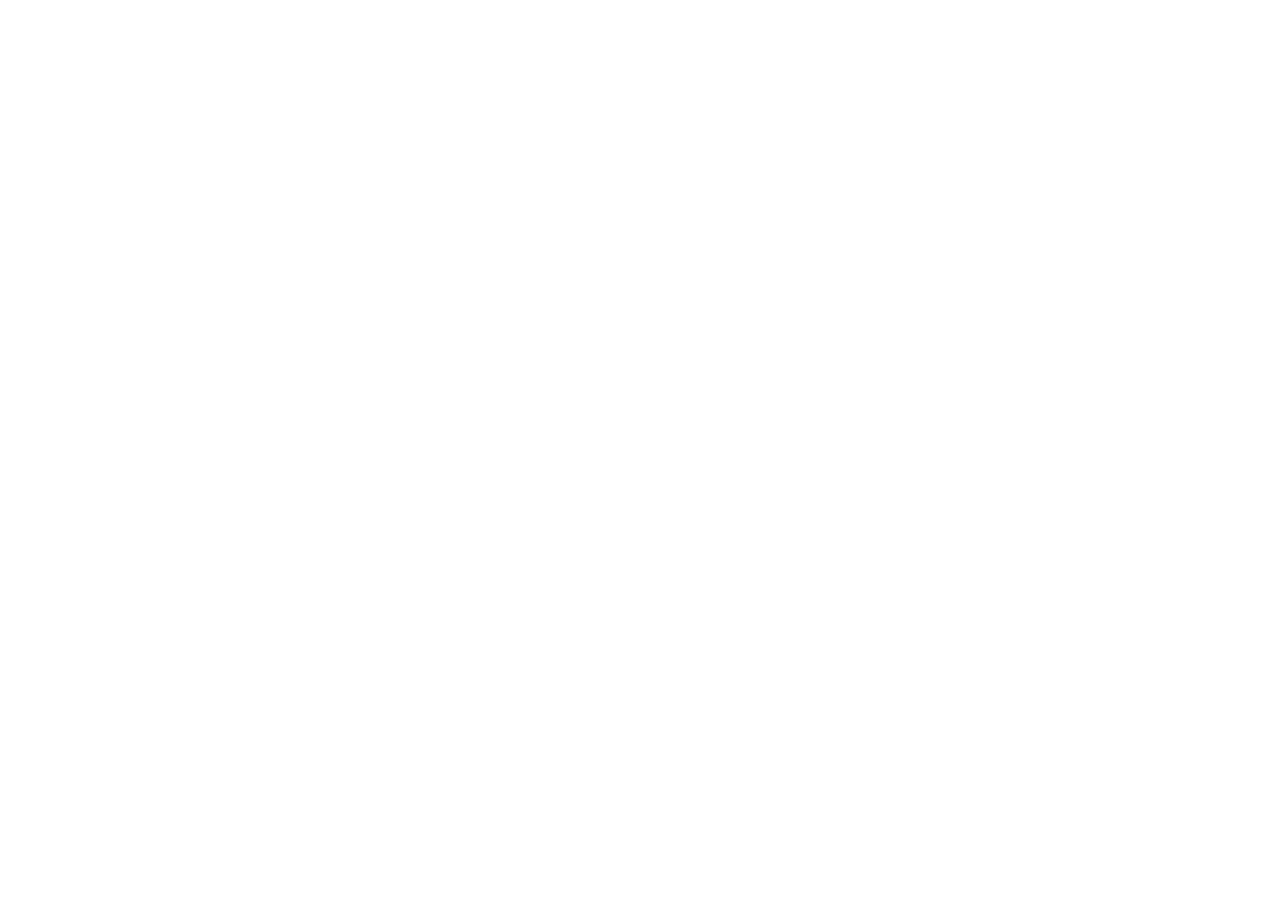
==== index.html @ 4070a1f1 "gre" ====
<!DOCTYPE html>
<html lang="en">
<head>
    <meta charset="UTF-8">
    <meta name="viewport" content="width=device-width, initial-scale=1.0">
    <title>Document</title>
    <link rel="stylesheet" href="style.css">
</head>
<body>
    <script src="main.js"></script>
    <script src="perguntas.js"></script>
</body>
</html>
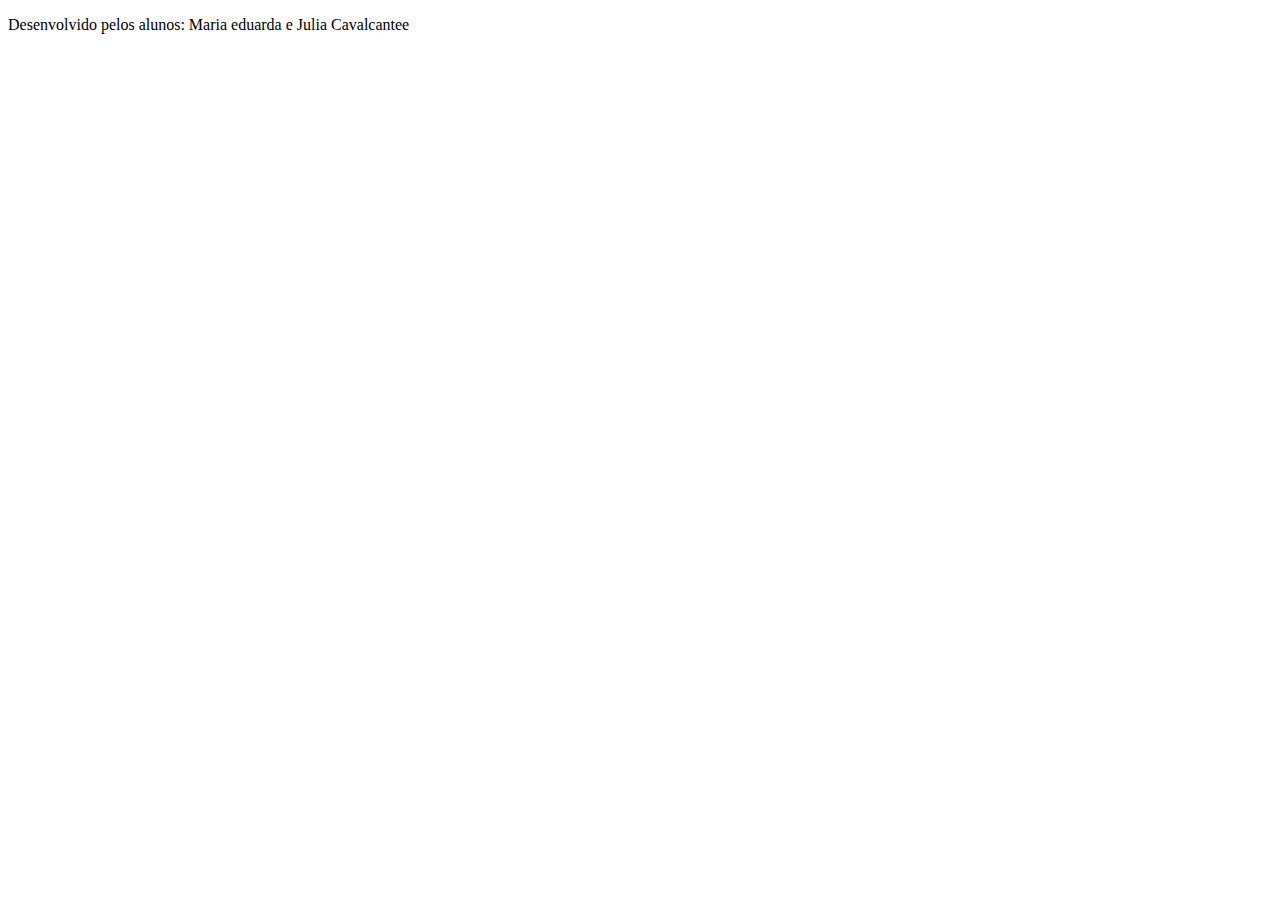
==== commit 8780c774: "c" ====
--- a/index.html
+++ b/index.html
@@ -1,13 +1,21 @@
 <!DOCTYPE html>
-<html lang="en">
+<html lang="pt-br">
+
 <head>
     <meta charset="UTF-8">
     <meta name="viewport" content="width=device-width, initial-scale=1.0">
-    <title>Document</title>
+    <title>Perguntas</title>
     <link rel="stylesheet" href="style.css">
 </head>
+
 <body>
     <script src="main.js"></script>
     <script src="perguntas.js"></script>
+    <section id="container">
+    </section>
+    <footer>
+        <p>Desenvolvido pelos alunos: Maria eduarda e Julia Cavalcantee</p>
+    </footer>
 </body>
+
 </html>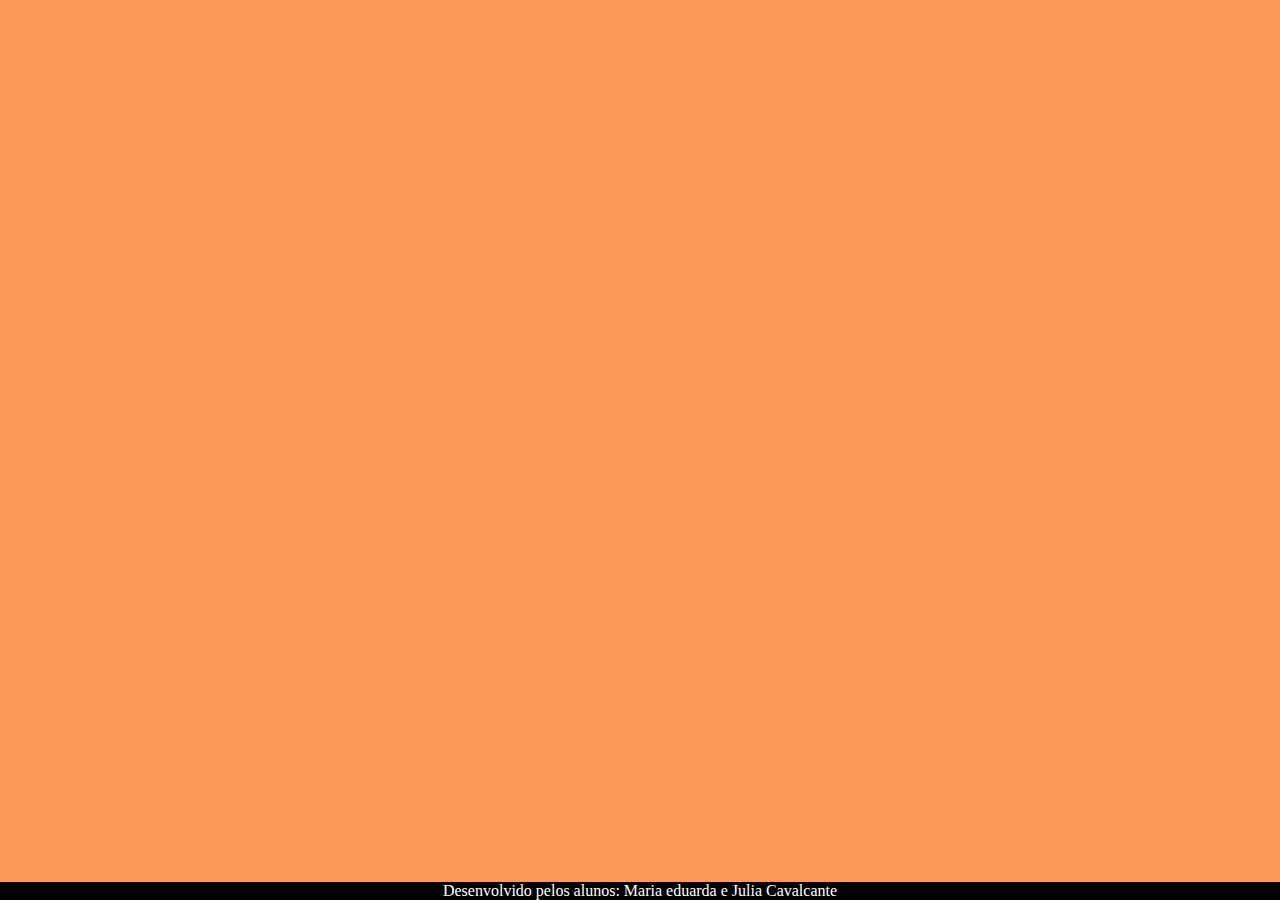
==== commit 883d5e6e: "fe" ====
--- a/index.html
+++ b/index.html
@@ -14,7 +14,7 @@
     <section id="container">
     </section>
     <footer>
-        <p>Desenvolvido pelos alunos: Maria eduarda e Julia Cavalcantee</p>
+        <p>Desenvolvido pelos alunos: Maria eduarda e Julia Cavalcante</p>
     </footer>
 </body>
 
--- a/style.css
+++ b/style.css
@@ -0,0 +1,26 @@
+*{
+    margin: 0;
+    padding: 0;
+}
+
+:root{
+    --fundo:#FD9856;
+    --cartao-frent:#D162A3;
+    --cartao-verso:#A30161;
+    --destaque:#D52C01;
+    --preto:#000;
+    --branco:#ffff;
+}
+
+body{
+    background-color: var(--fundo);
+}
+
+footer{
+    background-color: var(--preto);
+    position: fixed;
+    bottom: 0;
+    color: var(--branco);
+    width: 100%;
+    text-align: center;
+}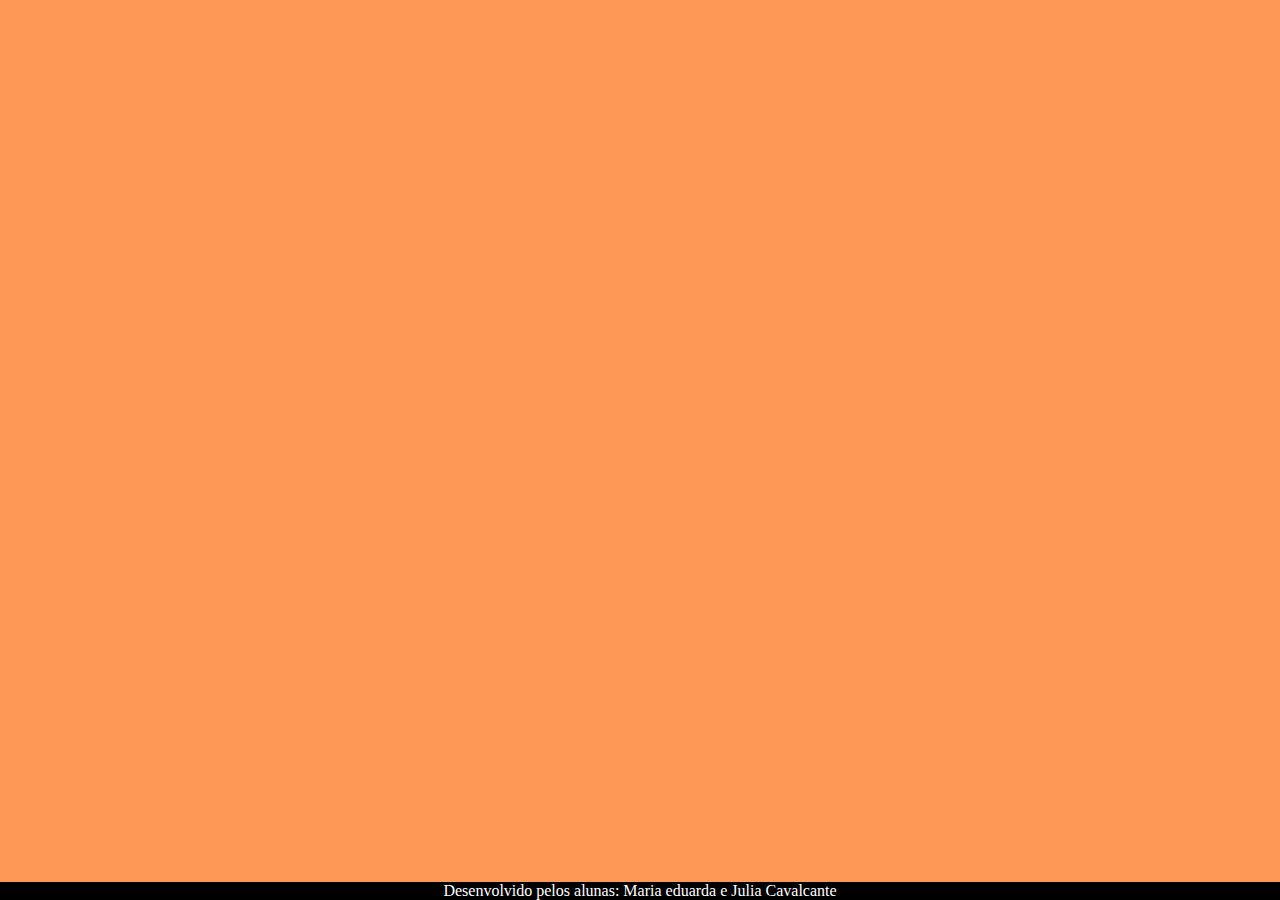
==== commit 2cf0121e: "rg" ====
--- a/index.html
+++ b/index.html
@@ -14,7 +14,7 @@
     <section id="container">
     </section>
     <footer>
-        <p>Desenvolvido pelos alunos: Maria eduarda e Julia Cavalcante</p>
+        <p>Desenvolvido pelos alunas: Maria eduarda e Julia Cavalcante</p>
     </footer>
 </body>
 
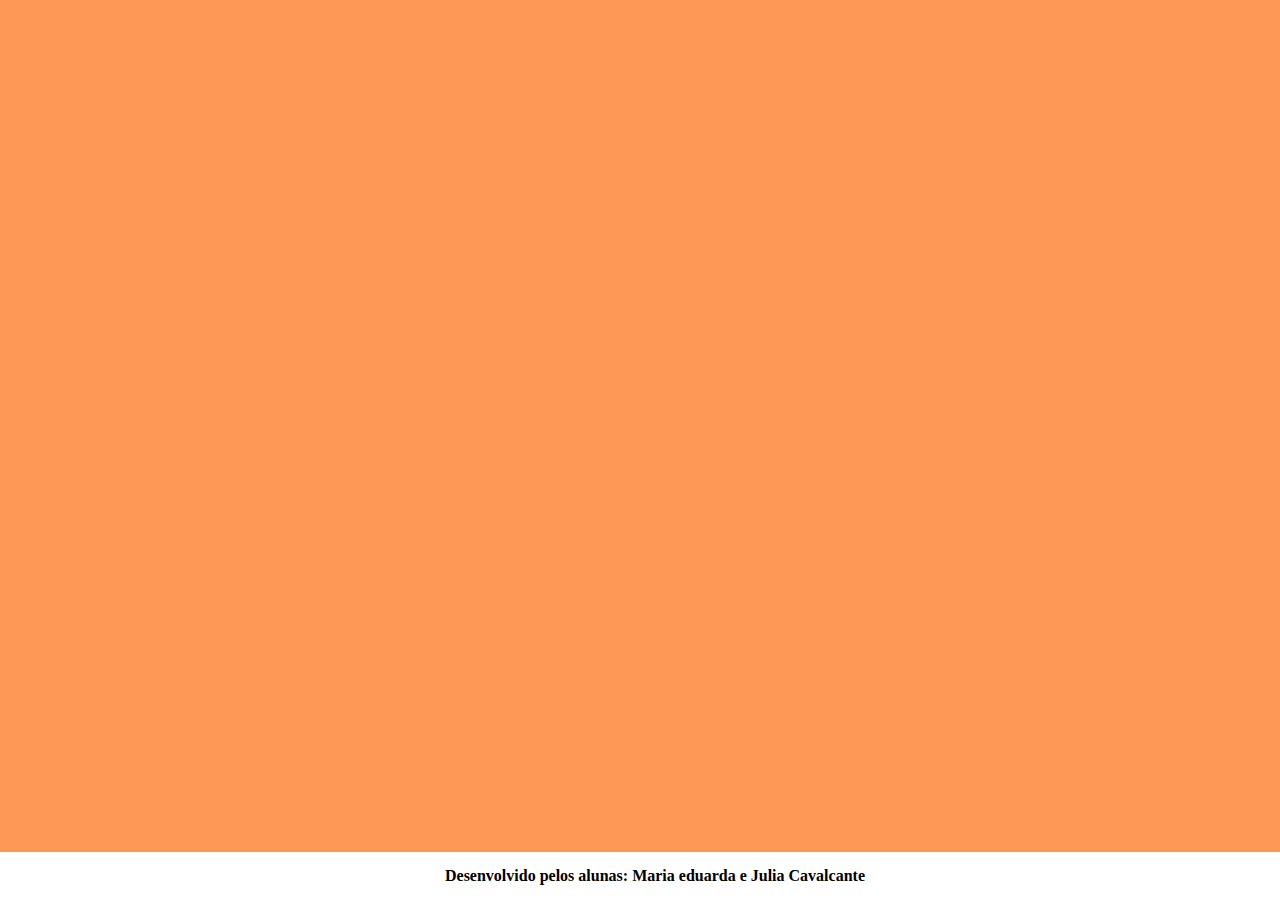
==== commit ad1f813d: "srfg" ====
--- a/index.html
+++ b/index.html
@@ -9,13 +9,15 @@
 </head>
 
 <body>
-    <script src="main.js"></script>
-    <script src="perguntas.js"></script>
     <section id="container">
+        
     </section>
     <footer>
         <p>Desenvolvido pelos alunas: Maria eduarda e Julia Cavalcante</p>
     </footer>
+
+    <script src="main.js"></script>
+    <script src="perguntas.js"></script>
 </body>
 
 </html>--- a/style.css
+++ b/style.css
@@ -17,10 +17,12 @@
 }
 
 footer{
-    background-color: var(--preto);
+    background-color: var(--branco);
     position: fixed;
     bottom: 0;
-    color: var(--branco);
+    color: var(--preto);
     width: 100%;
     text-align: center;
+    padding: 15px;
+    font-weight: 600;
 }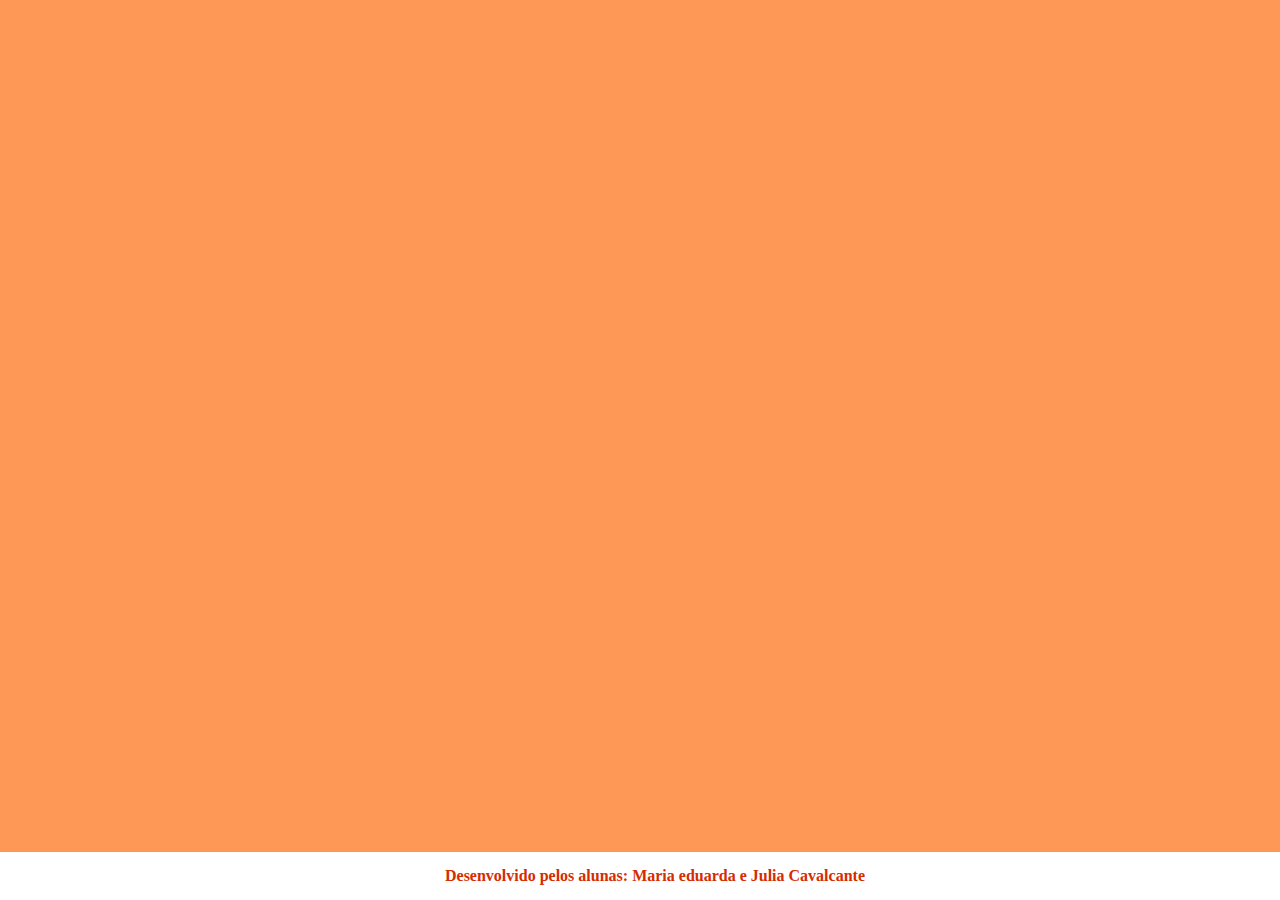
==== commit 241a9d27: "jhj" ====
--- a/index.html
+++ b/index.html
@@ -10,7 +10,7 @@
 
 <body>
     <section id="container">
-        
+
     </section>
     <footer>
         <p>Desenvolvido pelos alunas: Maria eduarda e Julia Cavalcante</p>
@@ -18,6 +18,8 @@
 
     <script src="main.js"></script>
     <script src="perguntas.js"></script>
+
 </body>
 
-</html>+</html>
+
--- a/style.css
+++ b/style.css
@@ -20,7 +20,7 @@
     background-color: var(--branco);
     position: fixed;
     bottom: 0;
-    color: var(--preto);
+    color: var(--destaque);
     width: 100%;
     text-align: center;
     padding: 15px;
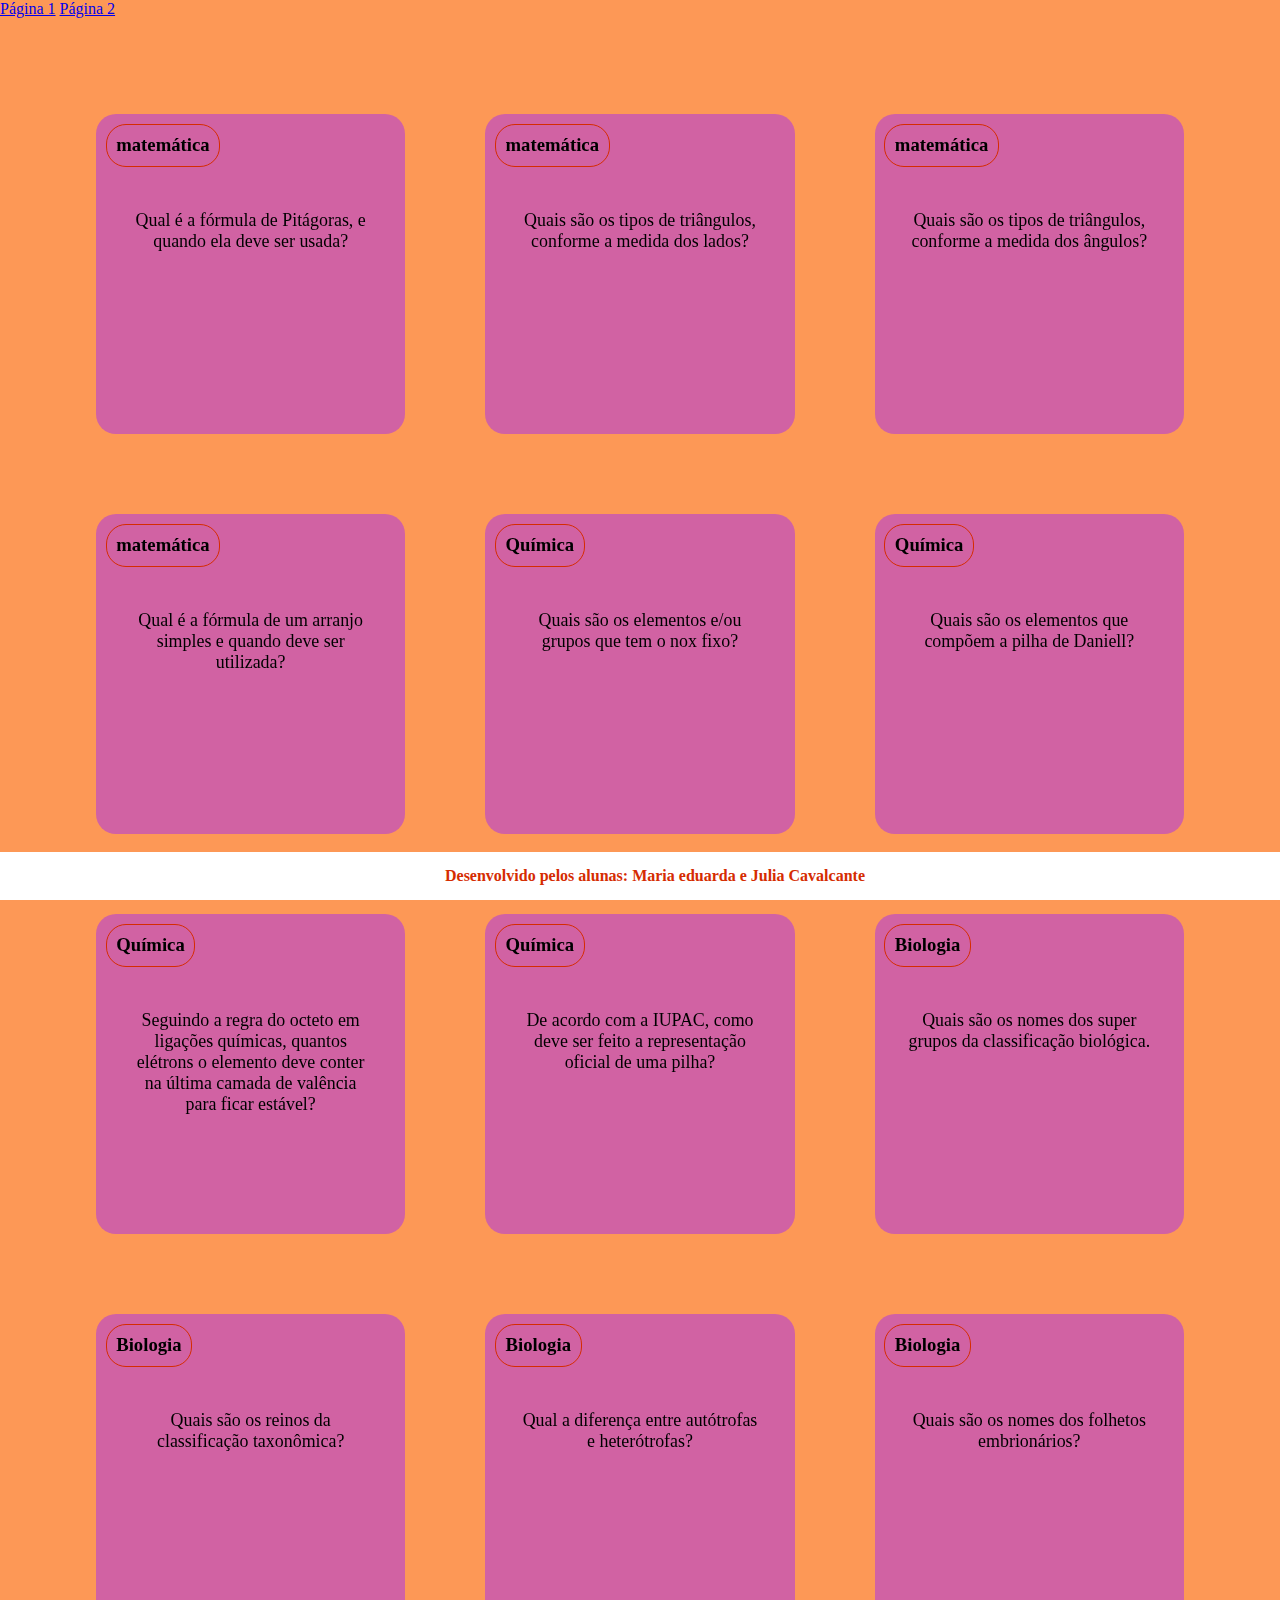
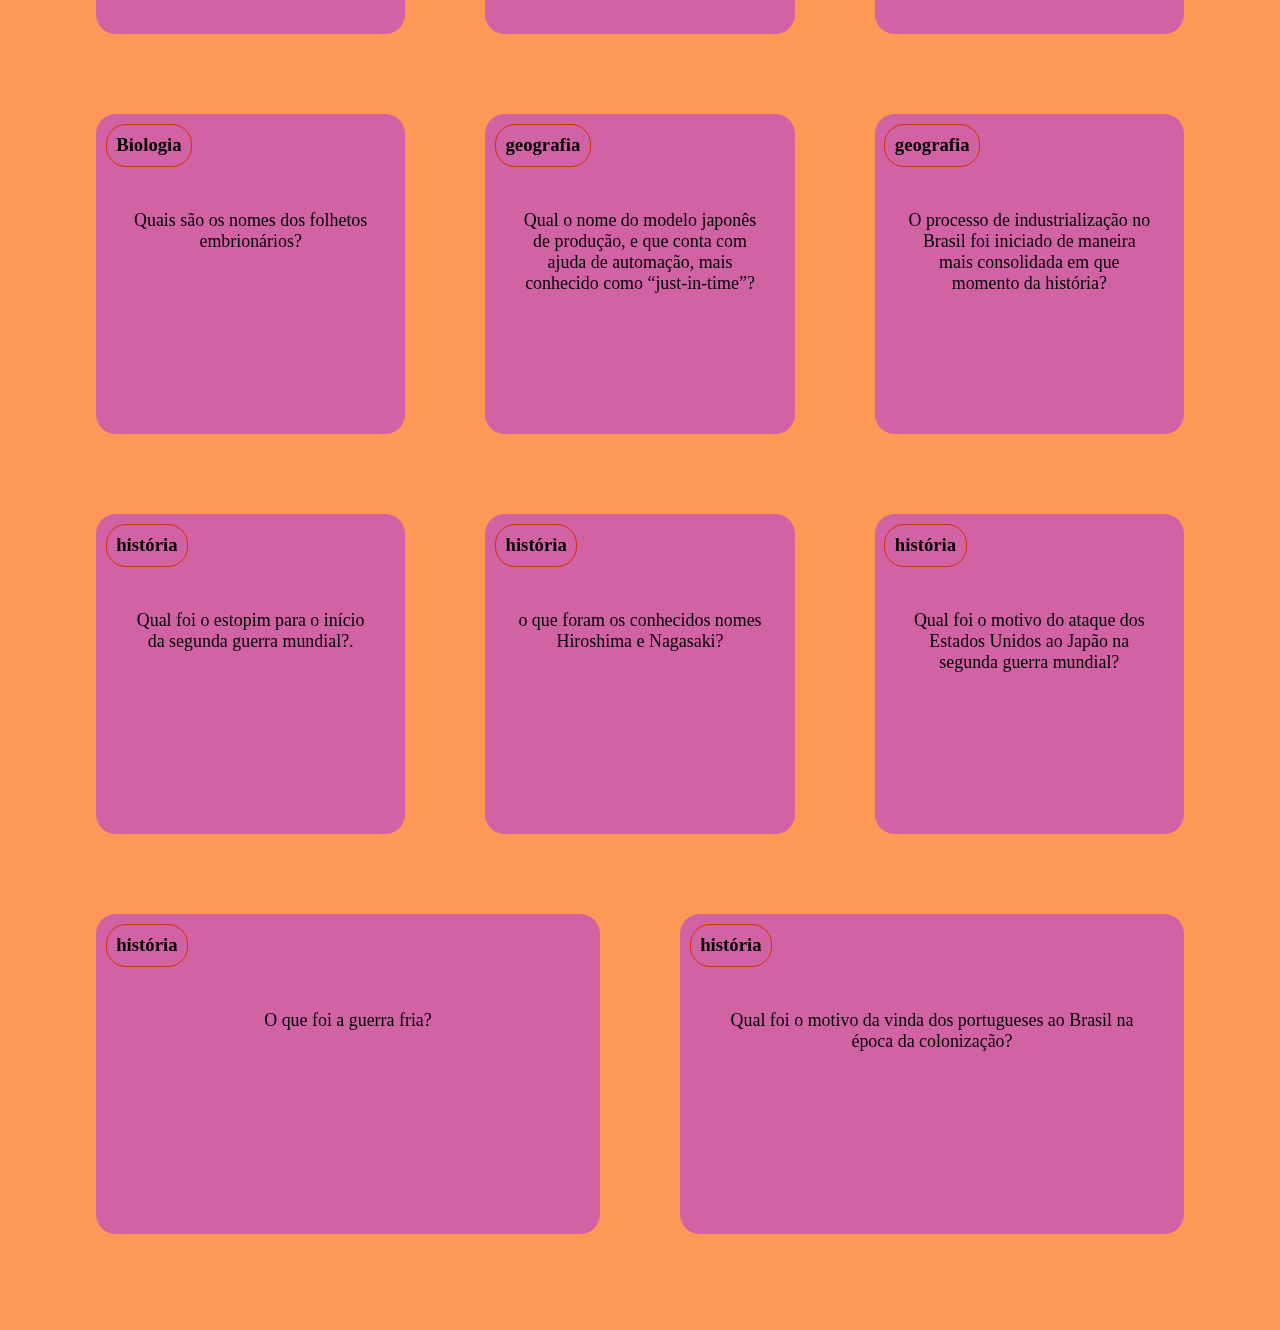
==== commit 58140ecf: "fe" ====
--- a/index.html
+++ b/index.html
@@ -9,6 +9,10 @@
 </head>
 
 <body>
+    <header>
+        <a href="index.html">Página 1</a>
+        <a href="Projeto2.html">Página 2</a>
+    </header>
     <section id="container">
 
     </section>
--- a/style.css
+++ b/style.css
@@ -25,4 +25,64 @@
     text-align: center;
     padding: 15px;
     font-weight: 600;
+}
+
+#container{
+    display: flex;
+    flex-wrap: wrap;
+    justify-content: space-between;
+    padding: 5rem;
+    gap: 3rem;
+}
+
+.cartao{
+    margin: 1rem;
+    height: 20rem;
+    flex-grow: 1;
+    flex-basis: calc(33% - 6rem);
+}
+
+.conteudo-cartao{
+    background-color: var(--cartao-frent);
+    text-align: center;
+    height: 100%;
+    transform-style: preserve-3d;
+    transition: transform 300ms ease-in-out;
+    border-radius: 20px;
+}
+
+.conteudo-cartao h3{
+    position: absolute;
+    text-align: left;
+    border: 1px solid var(--destaque);
+    margin: 0.6rem;
+    border-radius: 20px;
+    padding: 0.6rem;
+    backface-visibility: hidden;
+}
+
+.conteudo-cartao p{
+    margin-top: 4rem;
+    padding: 2rem;
+    font-size: 1.4vw;
+}
+
+.cartao.active .conteudo-cartao{
+    transform: rotateY(180deg);
+}
+
+.pergunta-cartao, .resposta-cartao{
+    backface-visibility: hidden;
+    position: absolute;
+    border-radius: 20px;
+    height: 100%;
+    width: 100%;
+}
+
+.resposta-cartao{
+    transform: rotateY(180deg);
+    font-weight: bold;
+    color: var(--branco);
+    border: 2px solid var(--destaque);
+    background-color: var(--cartao-verso);
 }